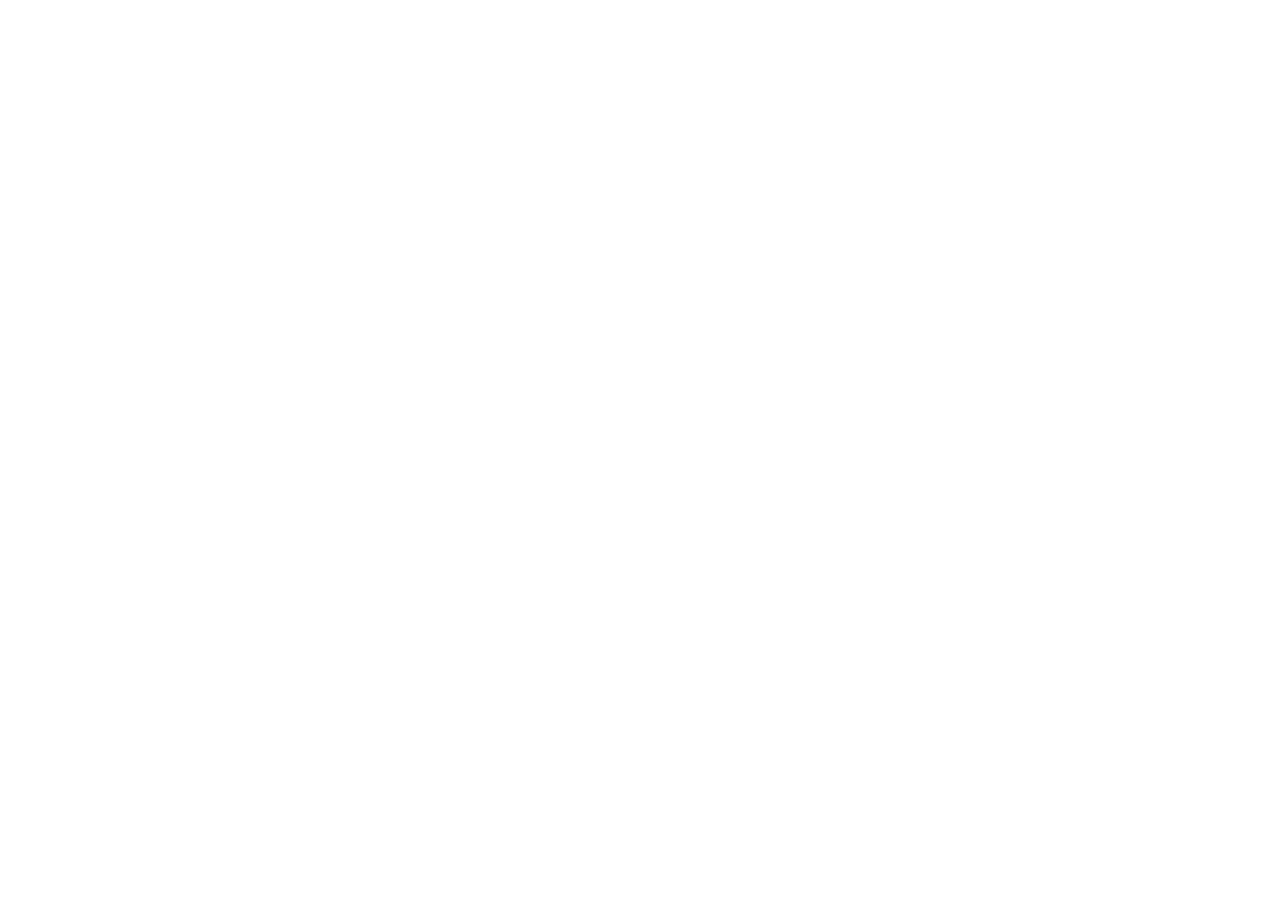
==== index.html @ 909902d2 "qwiroxx" ====
<!DOCTYPE html>
<html lang="en">
<head>
    <meta charset="UTF-8">
    <meta name="viewport" content="width=device-width, initial-scale=1.0">
    <title>Document</title>
</head>
<body>
    
</body>
</html>
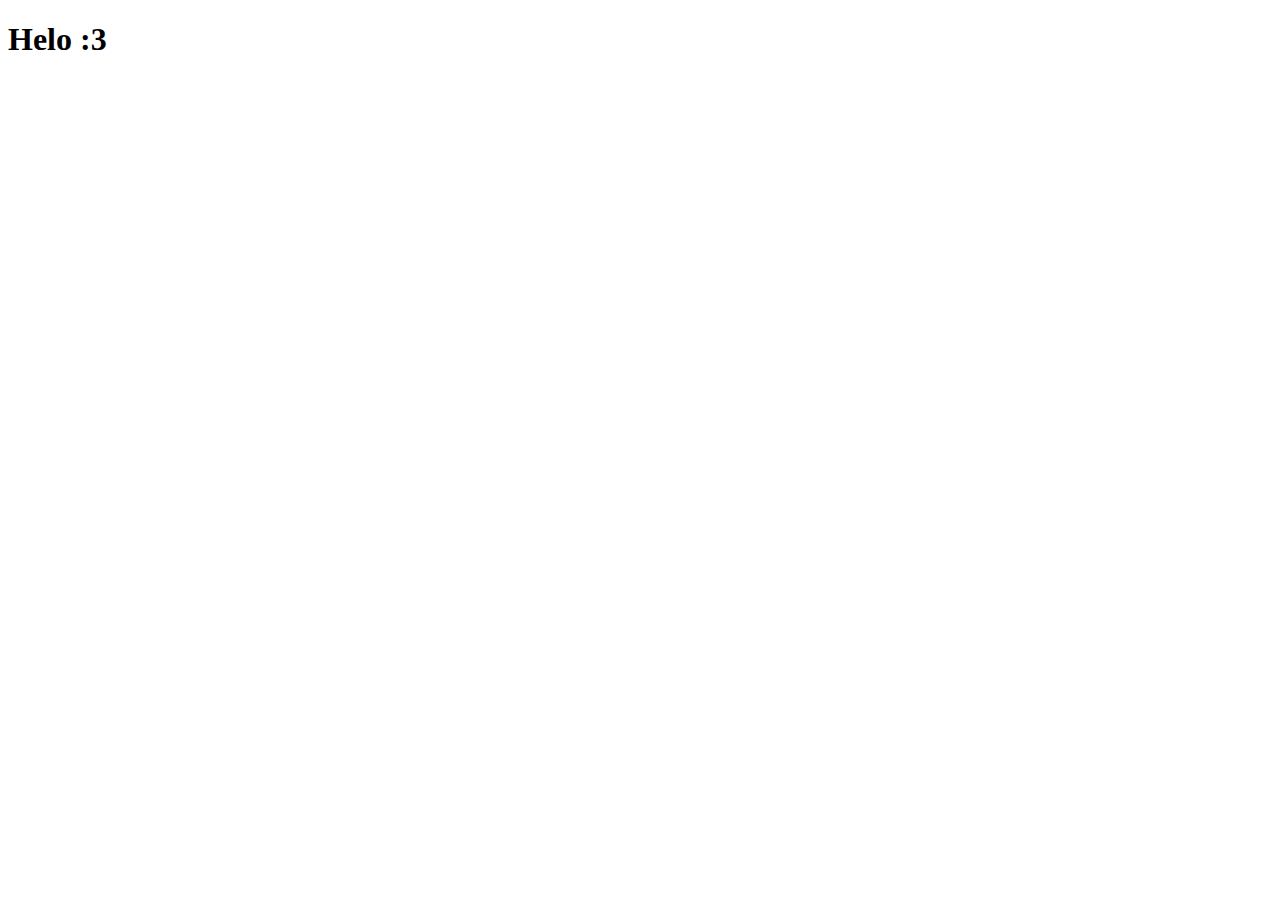
==== commit c74d52cd: "Update index.html" ====
--- a/index.html
+++ b/index.html
@@ -6,6 +6,6 @@
     <title>Document</title>
 </head>
 <body>
-    
+    <h1>Helo :3</h1>
 </body>
 </html>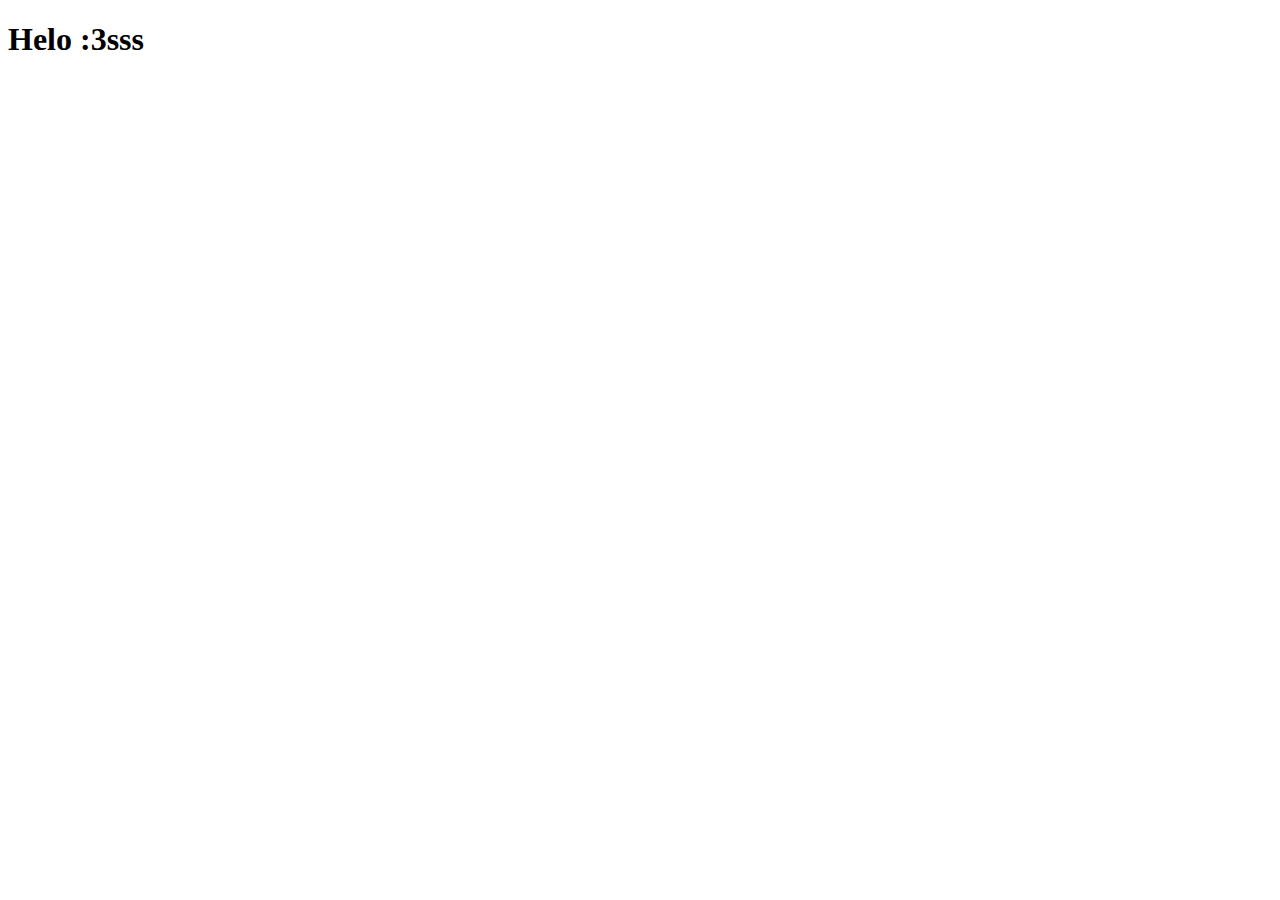
==== commit 3212cb1c: "Update index.html" ====
--- a/index.html
+++ b/index.html
@@ -6,6 +6,6 @@
     <title>Document</title>
 </head>
 <body>
-    <h1>Helo :3</h1>
+    <h1>Helo :3sss</h1>
 </body>
 </html>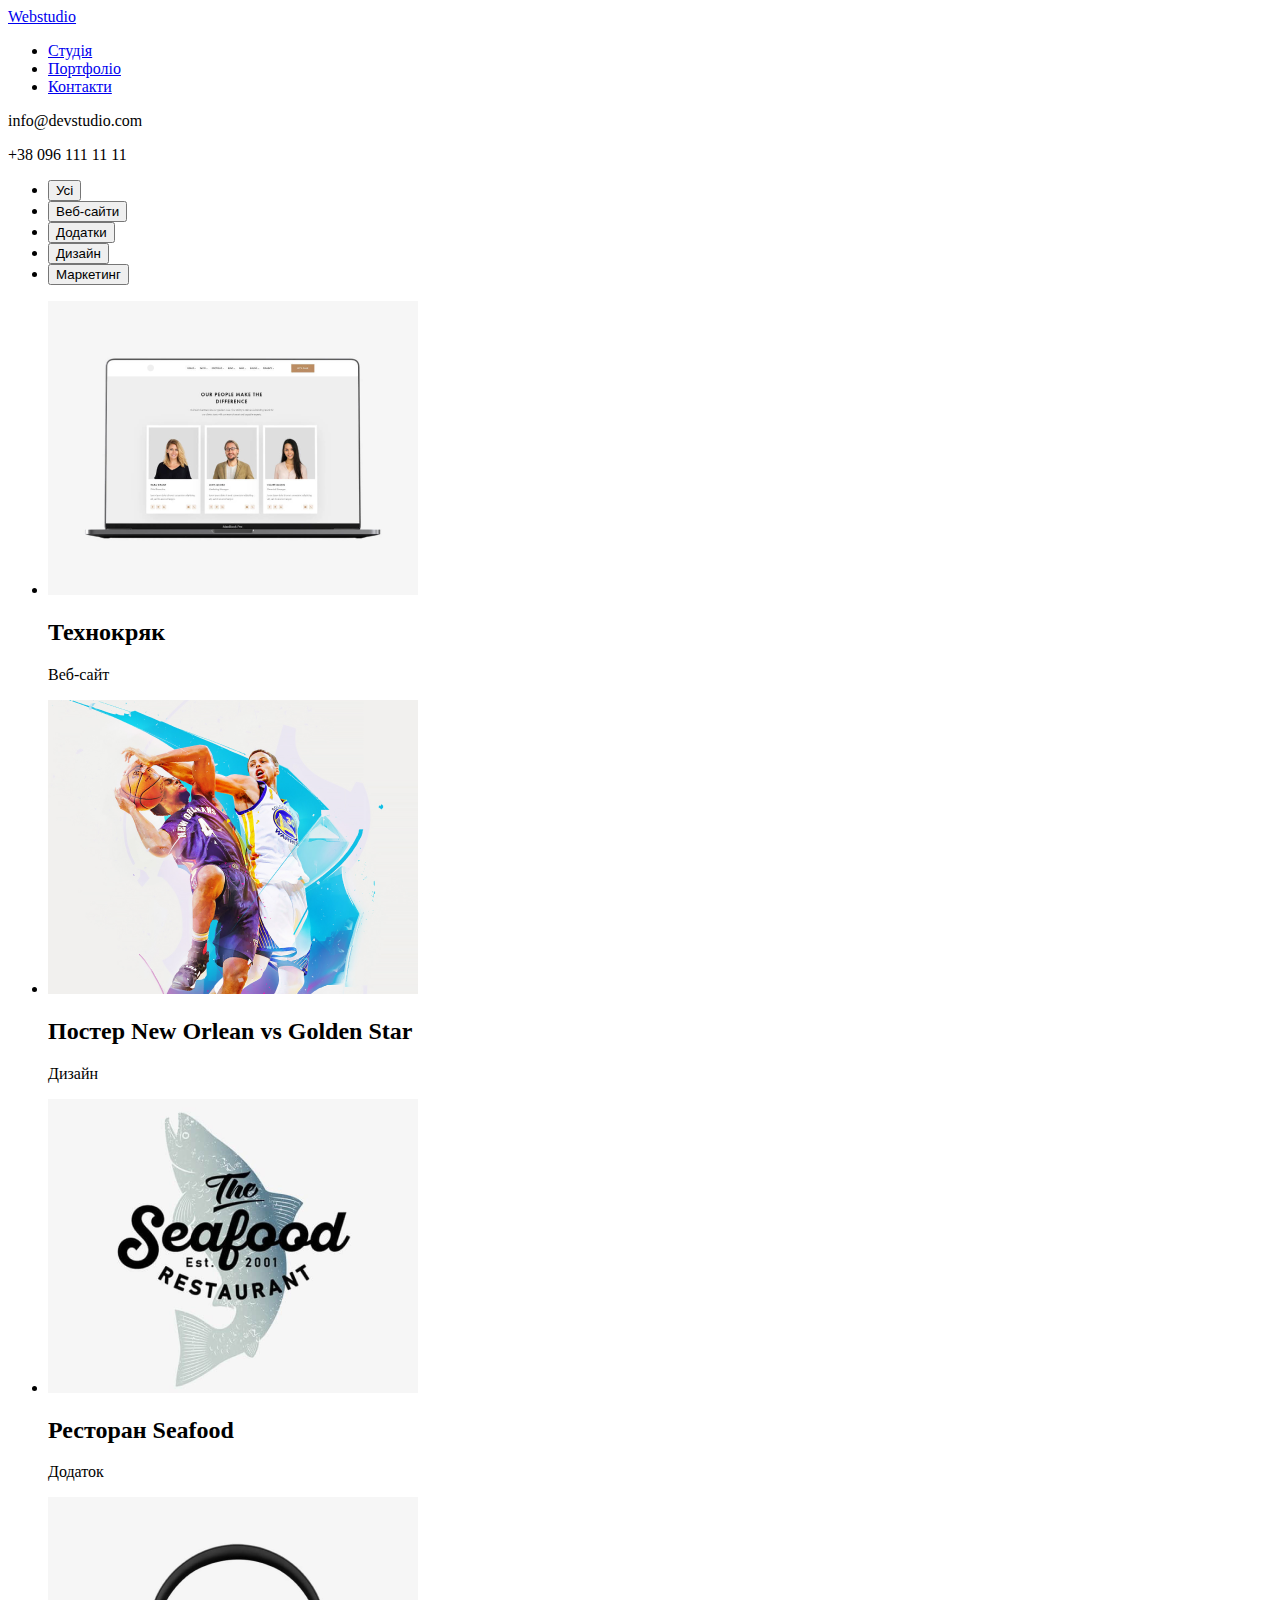
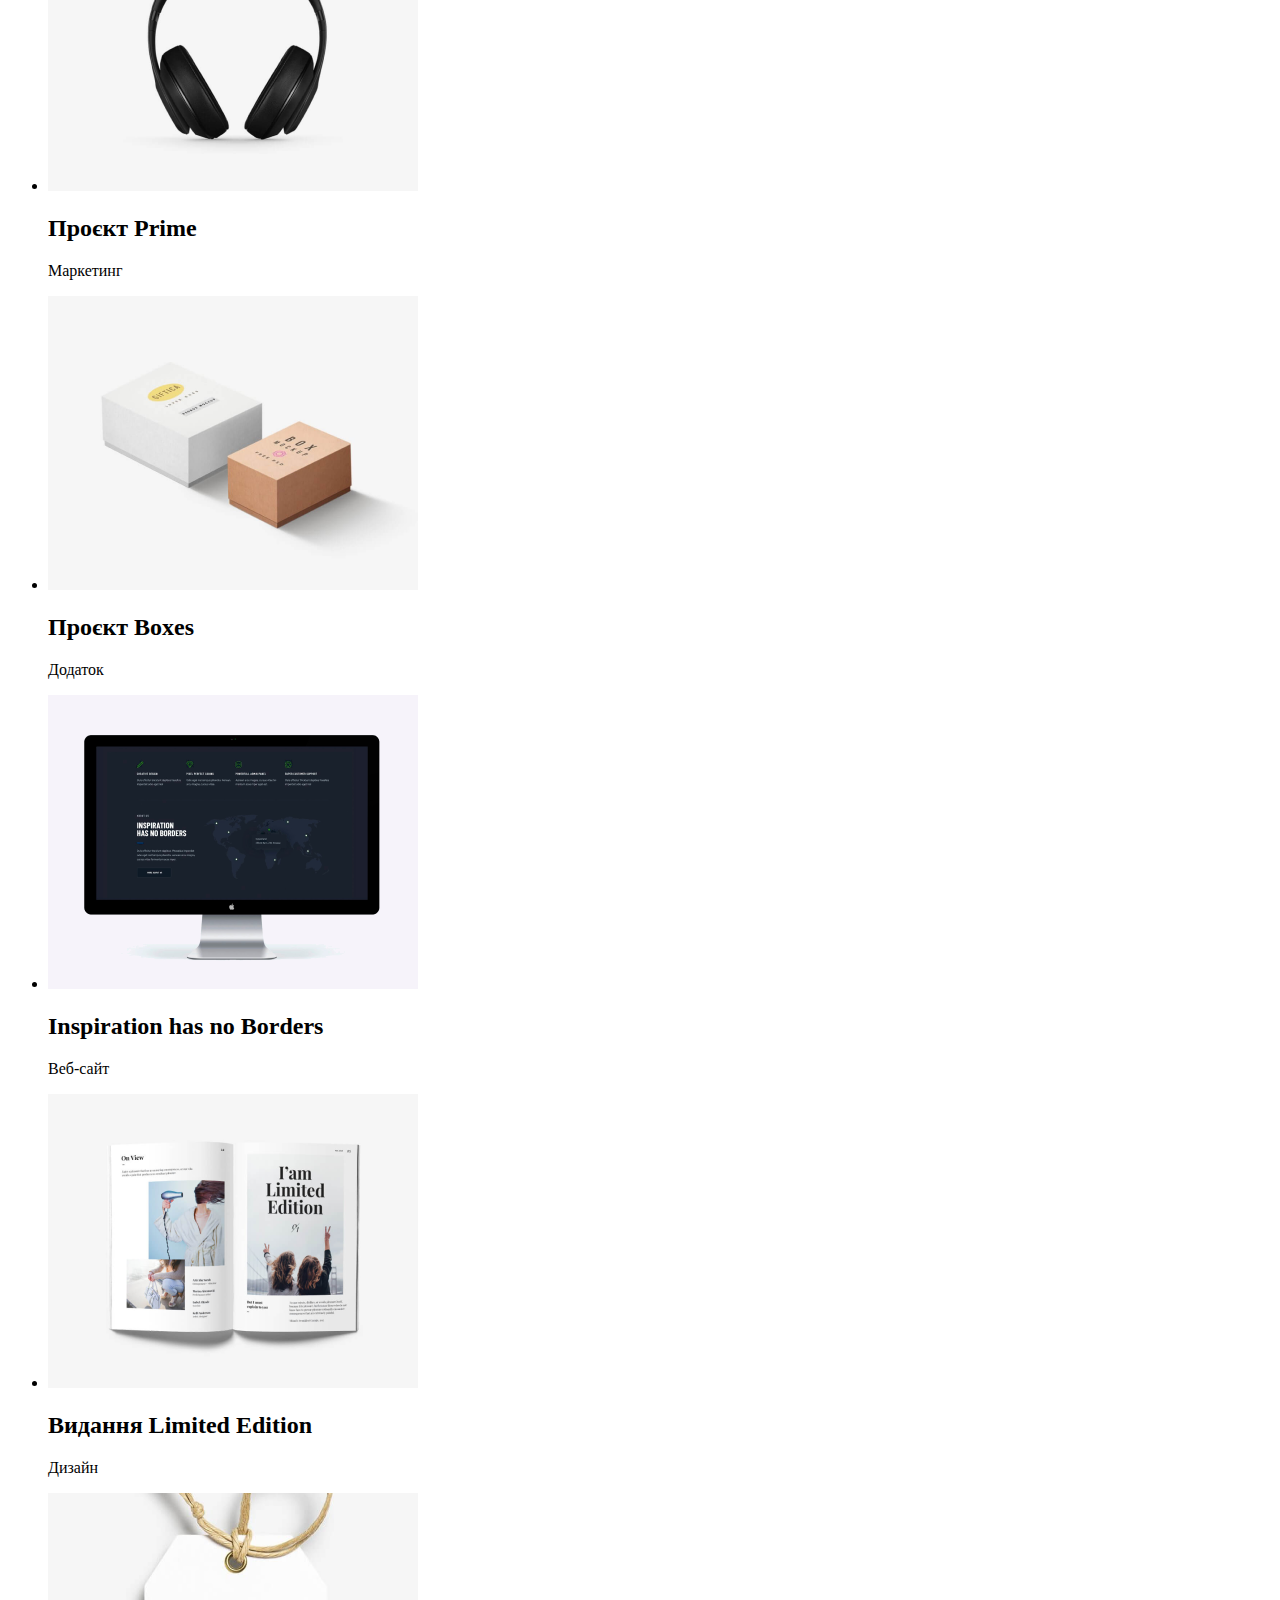
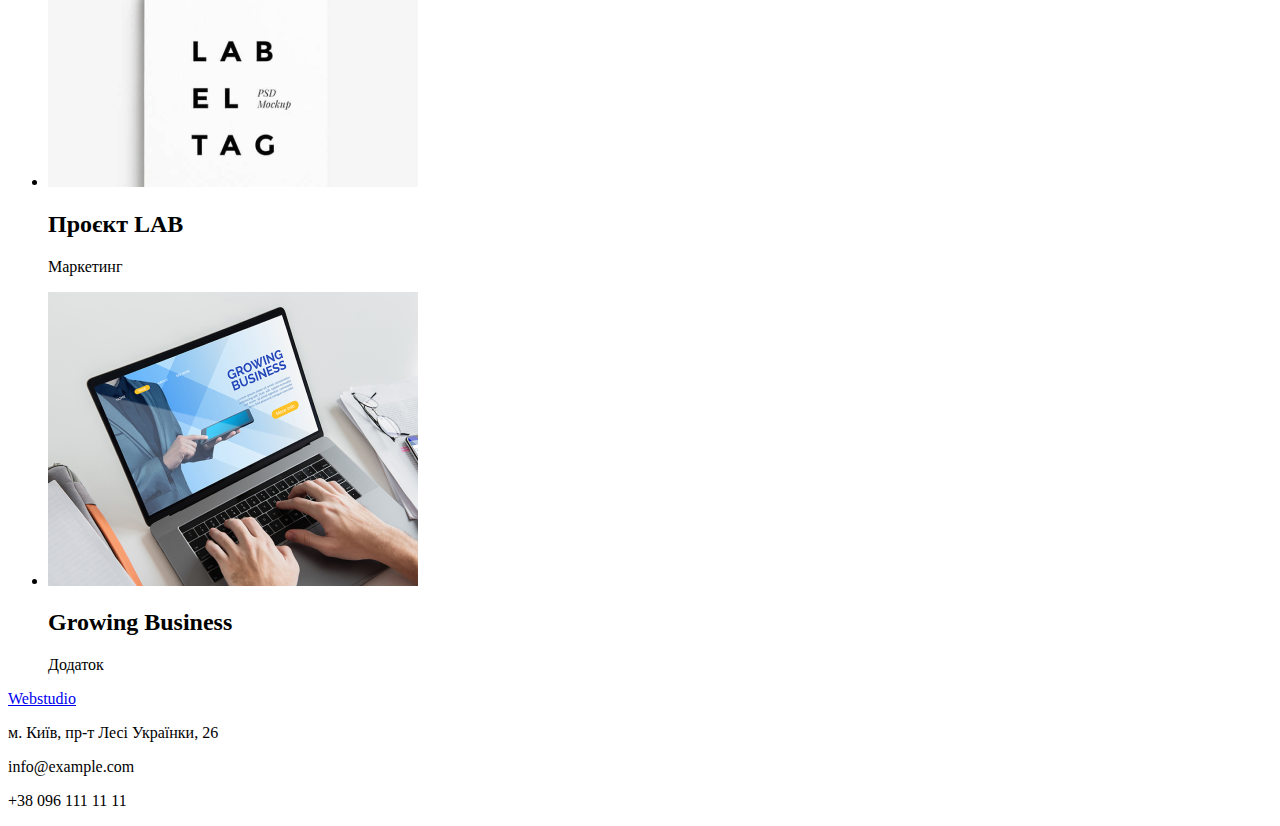
==== commit c7031bc4: "Homework 6" ====
--- a/index.html
+++ b/index.html
@@ -6,6 +6,77 @@
     <title>Document</title>
 </head>
 <body>
-    <h1>Helo :3sss</h1>
+    <header>
+        <a href="#">Webstudio</a>
+        <nav><ul>
+            <li><a href="#">Студія</a></li>
+            <li><a href="#">Портфоліо</a></li>
+            <li><a href="#">Контакти</a></li>
+        </ul></nav>
+        <p>info@devstudio.com</p>
+        <p>+38 096 111 11 11</p>
+    </header>
+    <main>
+        <ul>
+            <li><button>Усі</button></li>
+            <li><button>Веб-сайти</button></li>
+            <li><button>Додатки</button></li>
+            <li><button>Дизайн</button></li>
+            <li><button>Маркетинг</button></li>
+        </ul>
+        <ul>
+            <li>
+                <img src="./img/laptop.png" alt="laptop">
+                <h2>Технокряк</h2>
+                <p>Веб-сайт</p>
+            </li>
+            <li>
+                <img src="./img/basketball.png" alt="basketball">
+                <h2>Постер New Orlean vs Golden Star</h2>
+                <p>Дизайн</p>
+            </li>
+            <li>
+                <img src="./img/seafood.png" alt="seafood">
+                <h2>Ресторан Seafood</h2>
+                <p>Додаток</p>
+            </li>
+            <li>
+                <img src="./img/headphones.png" alt="headphones">
+                <h2>Проєкт Prime</h2>
+                <p>Маркетинг</p>
+            </li>
+            <li>
+                <img src="./img/box.png" alt="box">
+                <h2>Проєкт Boxes</h2>
+                <p>Додаток</p>
+            </li>
+            <li>
+                <img src="./img/pc.png" alt="pc">
+                <h2>Inspiration has no Borders</h2>
+                <p>Веб-сайт</p>
+            </li>
+            <li>
+                <img src="./img/limited_edition.png" alt="limited edition">
+                <h2>Видання Limited Edition</h2>
+                <p>Дизайн</p>
+            </li>
+            <li>
+                <img src="./img/label.png" alt="label">
+                <h2>Проєкт LAB</h2>
+                <p>Маркетинг</p>
+            </li>
+            <li>
+                <img src="./img/business.png" alt="business">
+                <h2>Growing Business</h2>
+                <p>Додаток</p>
+            </li>
+        </ul>
+    </main>
+    <footer>
+        <a href="#">Webstudio</a>
+        <p>м. Київ, пр-т Лесі Українки, 26</p>
+        <p>info@example.com</p>
+        <p>+38 096 111 11 11</p>
+    </footer>
 </body>
 </html>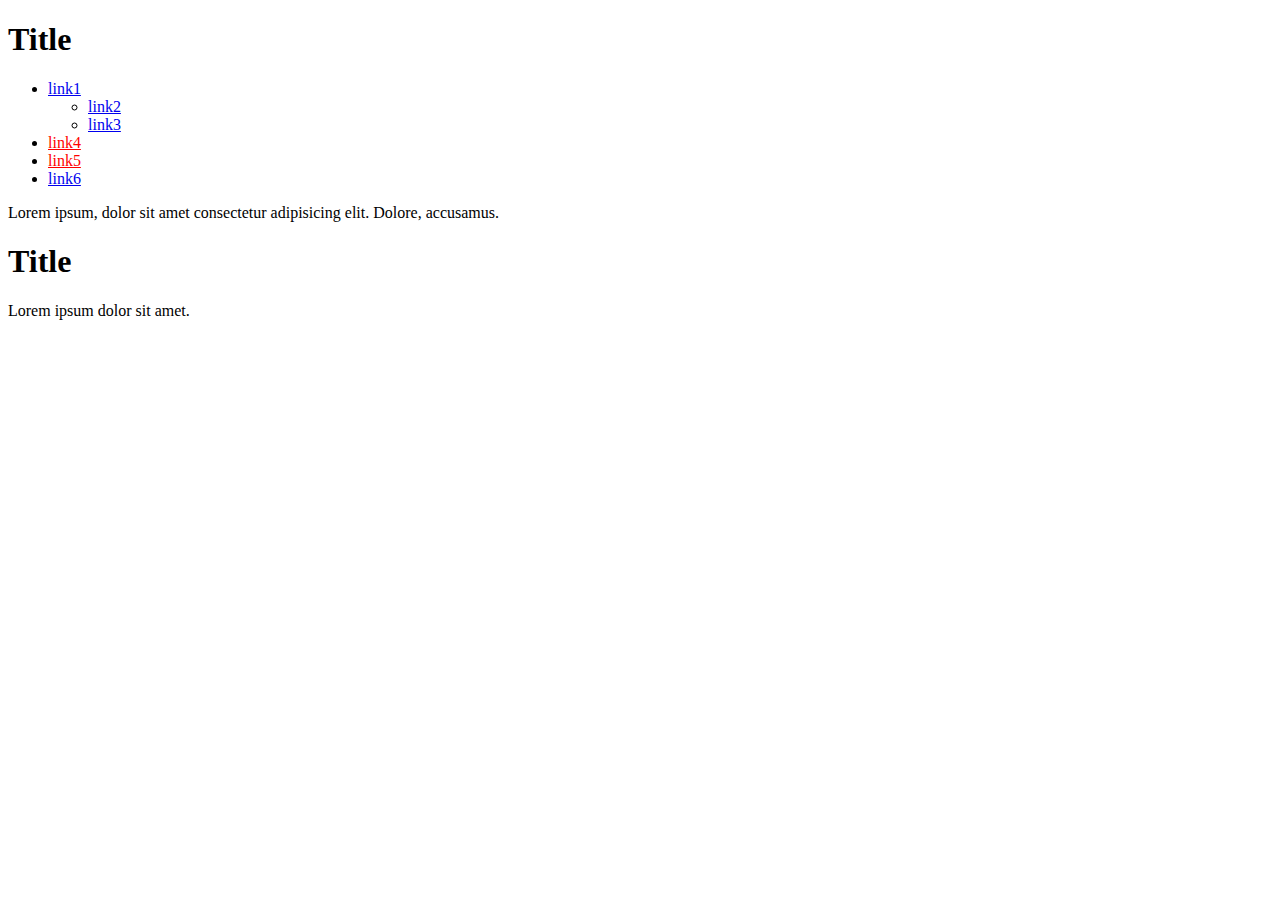
==== commit cd8cee4c: "Homework-Number7" ====
--- a/index.html
+++ b/index.html
@@ -4,79 +4,26 @@
     <meta charset="UTF-8">
     <meta name="viewport" content="width=device-width, initial-scale=1.0">
     <title>Document</title>
+    <link rel="stylesheet" href="ForIndex.css">
 </head>
 <body>
-    <header>
-        <a href="#">Webstudio</a>
-        <nav><ul>
-            <li><a href="#">Студія</a></li>
-            <li><a href="#">Портфоліо</a></li>
-            <li><a href="#">Контакти</a></li>
-        </ul></nav>
-        <p>info@devstudio.com</p>
-        <p>+38 096 111 11 11</p>
-    </header>
-    <main>
-        <ul>
-            <li><button>Усі</button></li>
-            <li><button>Веб-сайти</button></li>
-            <li><button>Додатки</button></li>
-            <li><button>Дизайн</button></li>
-            <li><button>Маркетинг</button></li>
-        </ul>
-        <ul>
-            <li>
-                <img src="./img/laptop.png" alt="laptop">
-                <h2>Технокряк</h2>
-                <p>Веб-сайт</p>
-            </li>
-            <li>
-                <img src="./img/basketball.png" alt="basketball">
-                <h2>Постер New Orlean vs Golden Star</h2>
-                <p>Дизайн</p>
-            </li>
-            <li>
-                <img src="./img/seafood.png" alt="seafood">
-                <h2>Ресторан Seafood</h2>
-                <p>Додаток</p>
-            </li>
-            <li>
-                <img src="./img/headphones.png" alt="headphones">
-                <h2>Проєкт Prime</h2>
-                <p>Маркетинг</p>
-            </li>
-            <li>
-                <img src="./img/box.png" alt="box">
-                <h2>Проєкт Boxes</h2>
-                <p>Додаток</p>
-            </li>
-            <li>
-                <img src="./img/pc.png" alt="pc">
-                <h2>Inspiration has no Borders</h2>
-                <p>Веб-сайт</p>
-            </li>
-            <li>
-                <img src="./img/limited_edition.png" alt="limited edition">
-                <h2>Видання Limited Edition</h2>
-                <p>Дизайн</p>
-            </li>
-            <li>
-                <img src="./img/label.png" alt="label">
-                <h2>Проєкт LAB</h2>
-                <p>Маркетинг</p>
-            </li>
-            <li>
-                <img src="./img/business.png" alt="business">
-                <h2>Growing Business</h2>
-                <p>Додаток</p>
-            </li>
-        </ul>
-    </main>
-    <footer>
-        <a href="#">Webstudio</a>
-        <p>м. Київ, пр-т Лесі Українки, 26</p>
-        <p>info@example.com</p>
-        <p>+38 096 111 11 11</p>
-    </footer>
+    <div class="holder"> 
+        <h1>Title</h1> 
+        <ul class="list"> 
+          <li> 
+            <a href="#">link1</a> 
+            <ul> 
+              <li><a href="#">link2</a></li> 
+              <li><a href="#">link3</a></li> 
+            </ul> 
+          </li> 
+          <li><a href="https://www.youtube.com/" class="https">link4</a></li> 
+          <li><a href="https://validator.w3.org/" class="https">link5</a></li> 
+          <li><a href="#">link6</a></li> 
+        </ul> 
+        <p>Lorem ipsum, dolor sit amet consectetur adipisicing elit. Dolore, accusamus.</p> 
+        <h1>Title</h1> 
+        <p>Lorem ipsum dolor sit amet.</p> 
+      </div> 
 </body>
 </html>--- a/ForIndex.css
+++ b/ForIndex.css
@@ -0,0 +1,2 @@
+.https{color: red;}
+ul>p{font-size: 24px;}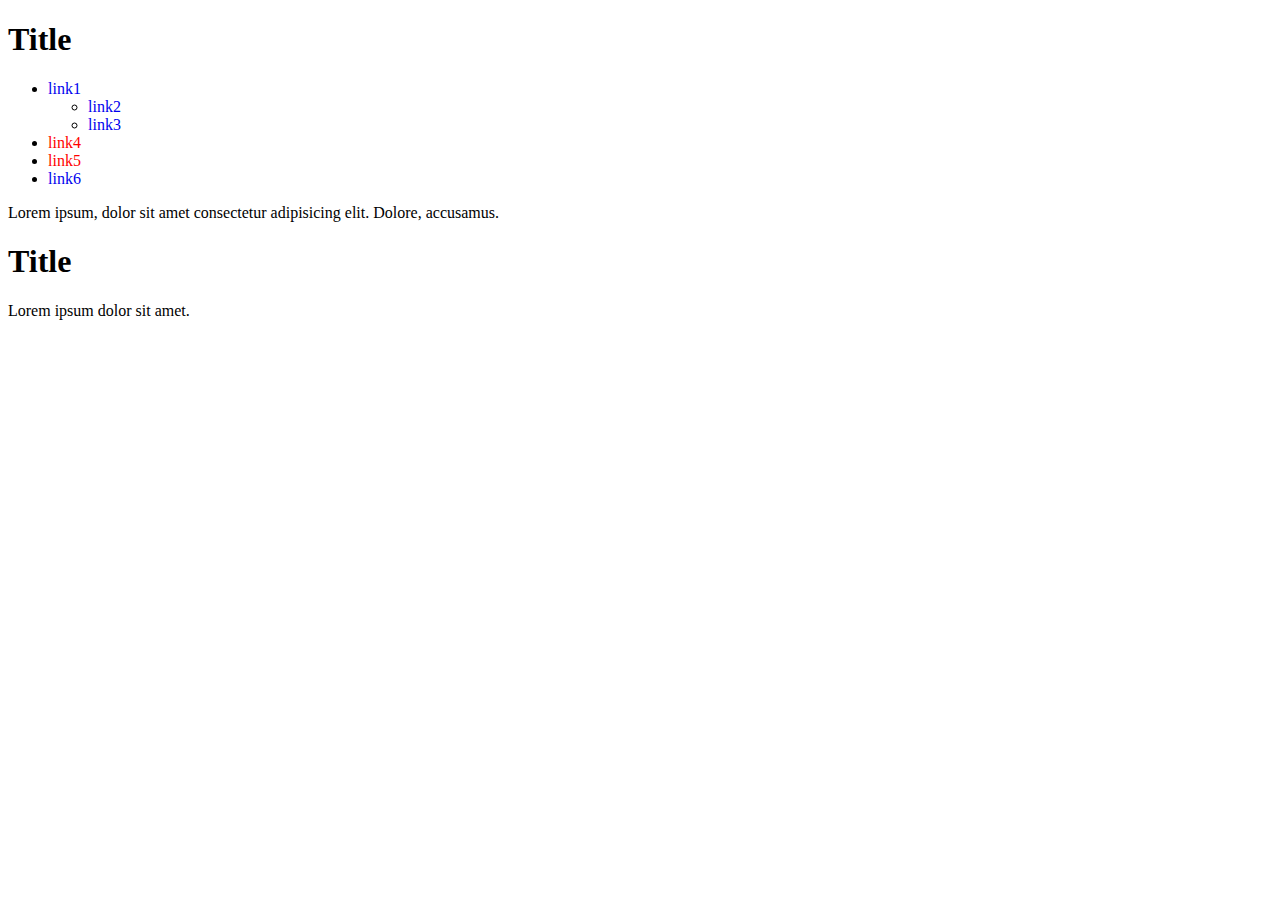
==== commit c1d4112f: "Homework №7" ====
--- a/index.html
+++ b/index.html
@@ -4,7 +4,7 @@
     <meta charset="UTF-8">
     <meta name="viewport" content="width=device-width, initial-scale=1.0">
     <title>Document</title>
-    <link rel="stylesheet" href="ForIndex.css">
+    <link rel="stylesheet" href="style.css">
 </head>
 <body>
     <div class="holder"> 
--- a/style.css
+++ b/style.css
@@ -0,0 +1,27 @@
+:root {
+    --Main-Cyan: #2196F3;
+    --Studio-Black: #000000;
+    --Nav-Gray: #212121;
+    --Main-Gray: #2F303A;
+    --Light-Gray: #757575;
+    --Footer-Info: #FFFFFF;
+}
+.Web {
+    color: var(--Main-Cyan); text-decoration: none; font-size: 25px;
+}
+.Studio{color: var(--Studio-Black); text-decoration: none; font-size: 25px;} 
+/* Трохи підглянув в чаті gpt як прибрати лінію під посиланням. Надіюсь це не дуже страшно */
+li>a{text-decoration: none;}
+#studio-black{color: var(--Main-Cyan);}
+#mail-cyan{color: var(--Main-Cyan);}
+.Nav-Gray{color:var(--Nav-Gray);}
+#Tel{color: var(--Light-Gray);}
+button{background-color: var(--Main-Cyan); color: white; border: none;}
+.Bg-Gray{background: var(--Main-Gray);}
+.White-text{color: white;}
+footer>a{font-size: 25px; text-decoration: none;}
+#OurTeam-bg{background-color: #F5F4FA;}
+.Team-job{color: var(--Light-Gray); opacity: 60%;}
+.Footer-info{color: var(--Footer-Info); opacity: 60%;}
+.https{color: red;}
+ul>p{font-size: 24px;}